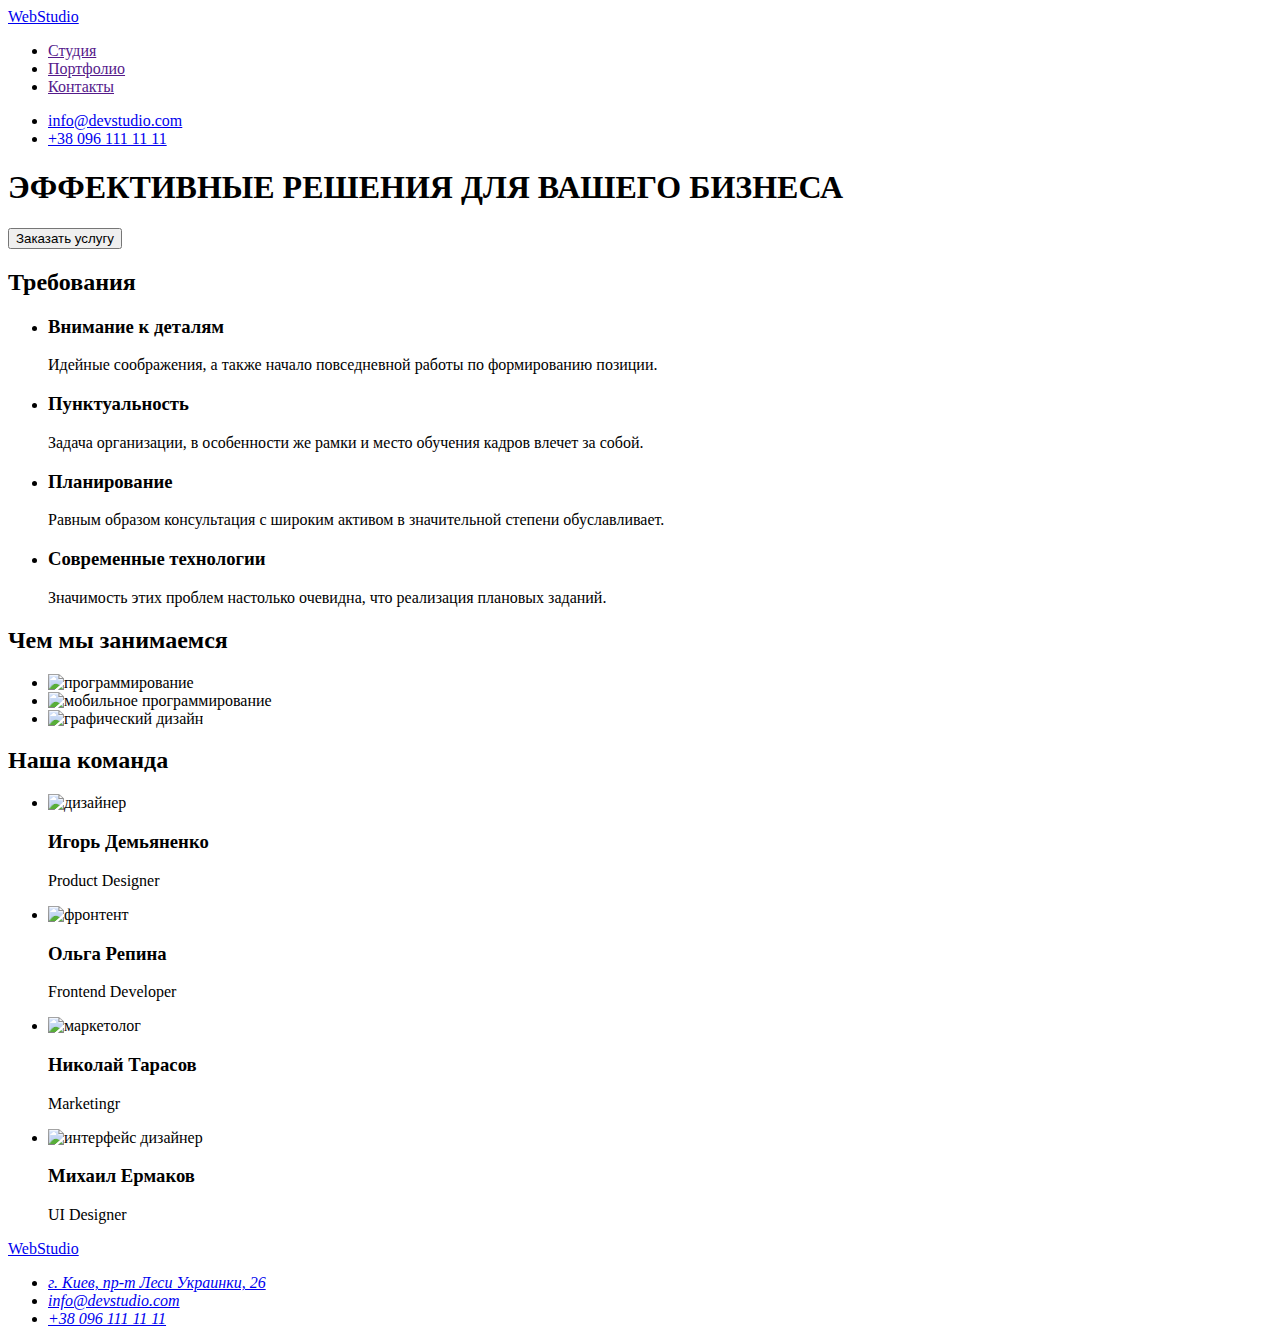
==== index.html @ 753bdf23 "Comit" ====
<!DOCTYPE html>
<html lang="en">
  <head>
    <meta charset="UTF-8" />
    <meta http-equiv="X-UA-Compatible" content="IE=edge" />
    <meta name="viewport" content="width=device-width, initial-scale=1.0" />
    <title>Document</title>
  </head>

  <body>
    <!-- Шапка сайта-->
    <header>
      <nav>
        <a href="./index.html"> WebStudio </a>
        <ul>
          <li><a href="">Студия</a></li>
          <li><a href="">Портфолио</a></li>
          <li><a href="">Контакты</a></li>
        </ul>
      </nav>

      <ul>
        <li><a href="mailto:info@devstudio.com">info@devstudio.com</a></li>
        <li><a href="tel:+38 096 111 11 11">+38 096 111 11 11</a></li>
      </ul>
    </header>
    
    <main>
      <!-- Герой -->

      <section>
        <h1>ЭФФЕКТИВНЫЕ РЕШЕНИЯ ДЛЯ ВАШЕГО БИЗНЕСА</h1>
        <button type="button">Заказать услугу</button>
      </section>

      <!-- Требования -->
      <section>
        <h2>Требования</h2>
        <ul>
          <li>
            <h3>Внимание к деталям</h3>
            <p>Идейные соображения, а также начало повседневной работы по формированию позиции.</p>
          </li>
          <li>
            <h3>Пунктуальность</h3>
            <p>Задача организации, в особенности же рамки и место обучения кадров влечет за собой.</p>
          </li>
          <li>
            <h3>Планирование</h3>
            <p>Равным образом консультация с широким активом в значительной степени обуславливает.</p>
          </li>
          <li>
            <h3>Современные технологии</h3>
            <p>Значимость этих проблем настолько очевидна, что реализация плановых заданий.</p>
          </li>
        </ul>
      </section>

      <!-- Деятельность -->
      <section>
        <h2>Чем мы занимаемся</h2>
        <ul>
          <li>
            <img src="./images/box-1.png" alt="программирование " width="370" />
          </li>
          <li>
            <img src="./images/box-2.png" alt="мобильное программирование " width="370" />
          </li>
          <li>
            <img src="./images/box-3.png" alt="графический дизайн" width="370" />
          </li>
        </ul>
      </section>

      <!-- Команда -->
      <section>
        <h2>Наша команда</h2>
        <ul>
          <li>
            <img src="./images/img.jpg" alt="дизайнер" width="270" />
            <h3>Игорь Демьяненко</h3>
            <p>Product Designer</p>
          </li>
          <li>
            <img src="./images/img-(1).jpg" alt="фронтент" width="270" />
            <h3>Ольга Репина</h3>
            <p>Frontend Developer</p>
          </li>
          <li>
            <img src="./images/img-(2).jpg" alt="маркетолог" width="270" />
            <h3>Николай Тарасов</h3>
            <p>Marketingr</p>
          </li>
          <li>
            <img src="./images/img-(3).jpg" alt="интерфейс дизайнер" width="270" />
            <h3>Михаил Ермаков</h3>
            <p>UI Designer</p>
          </li>
        </ul>
      </section>
    </main>

    <!-- Футер -->
    <footer>
      <a href="./index.html">WebStudio</a>
      <address>
        <ul>
          <li>
            <a
              href="https://www.google.com/maps/place/%D0%B1%D1%83%D0%BB.+%D0%9B%D0%B5%D1%81%D0%B8+%D0%A3%D0%BA%D1%80%D0%B0%D0%B8%D0%BD%D0%BA%D0%B8,+26,+%D0%9A%D0%B8%D0%B5%D0%B2,+02000/@50.4265807,30.5361971,17z/data=!3m1!4b1!4m5!3m4!1s0x40d4cf0e033ecbe9:0x57a4dffefec77da0!8m2!3d50.4265807!4d30.5383858"
              >г. Киев, пр-т Леси Украинки, 26</a
            >
          </li>
          <li><a href="mailto:info@devstudio.com">info@devstudio.com</a></li>
          <li><a href="tel:+38 096 111 11 11">+38 096 111 11 11</a></li>
        </ul>
      </address>
    </footer>
  </body>
</html>
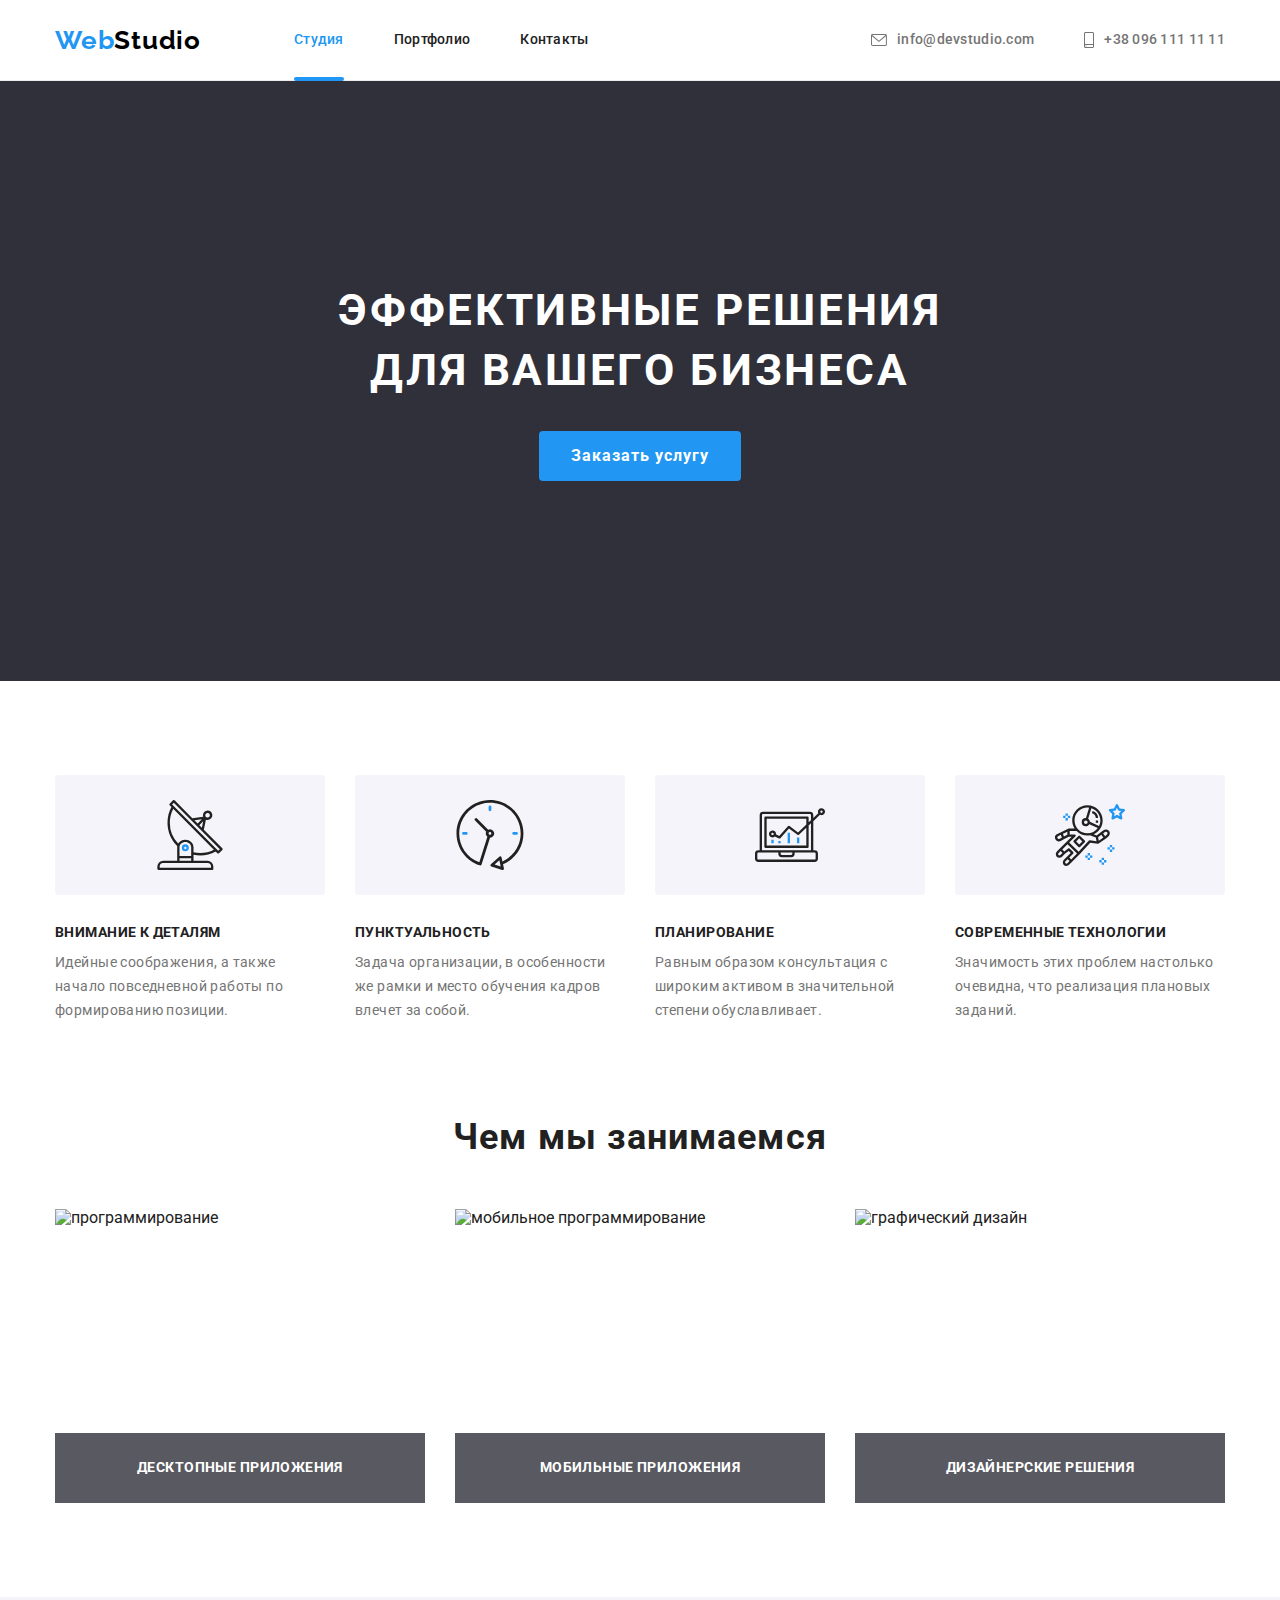
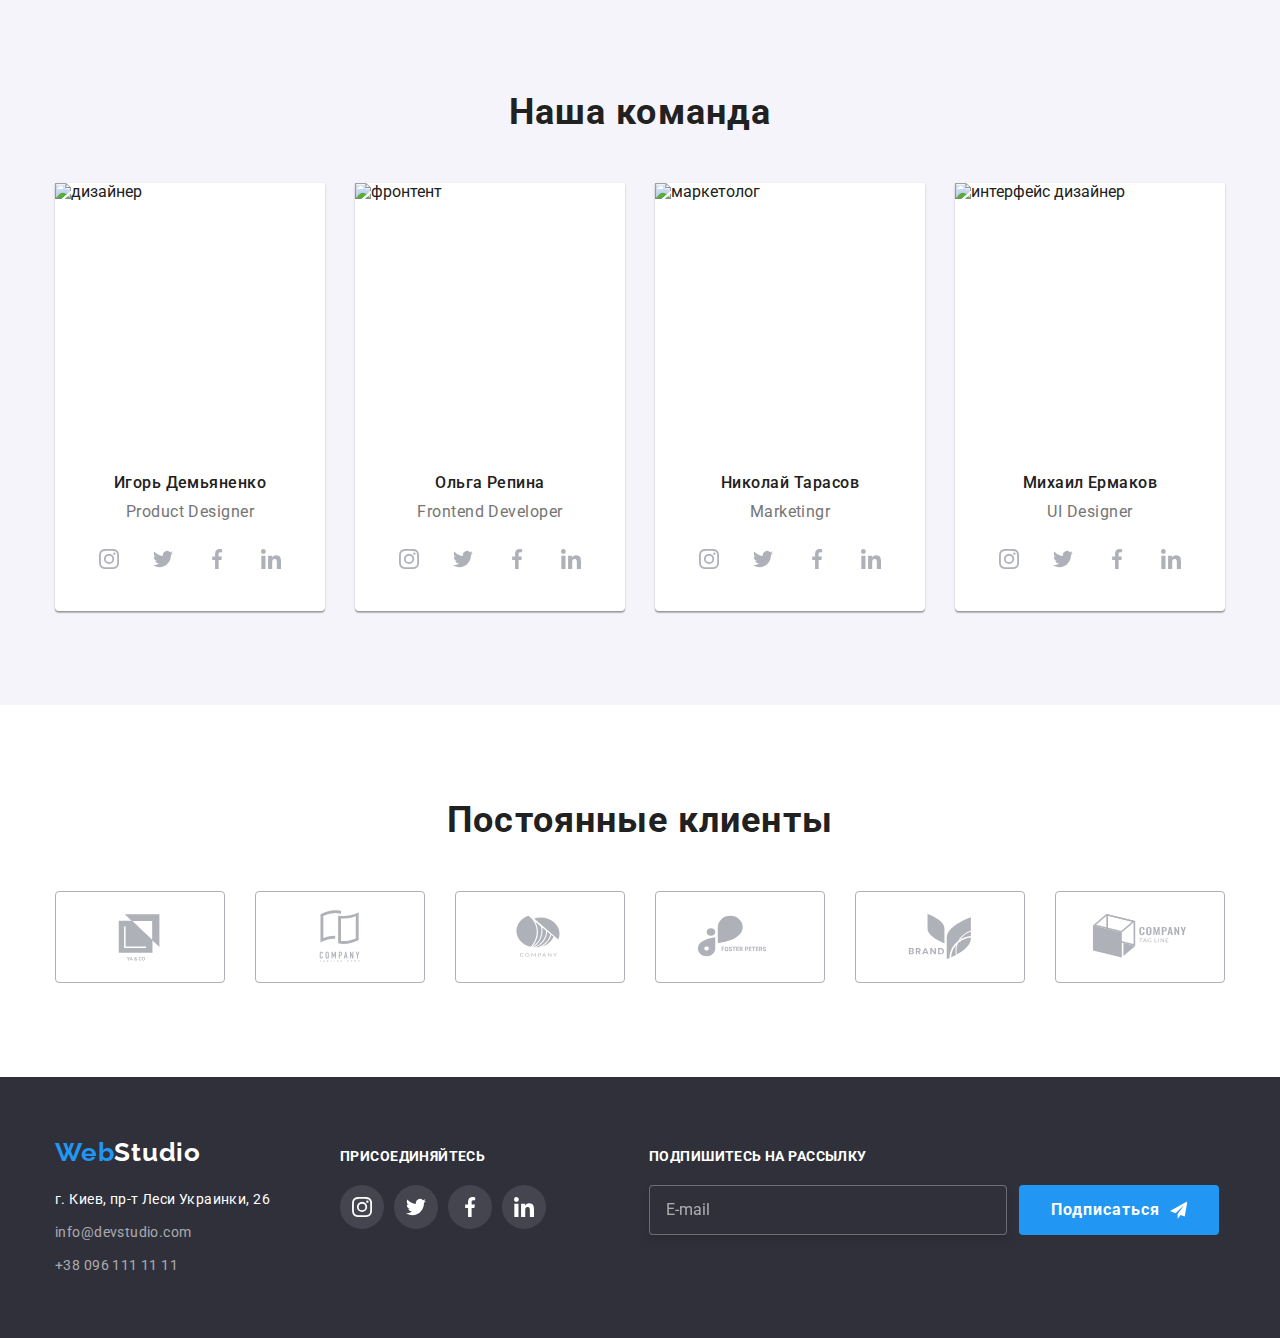
==== commit 0ba4660f: "commit" ====
--- a/index.html
+++ b/index.html
@@ -5,116 +5,463 @@
     <meta http-equiv="X-UA-Compatible" content="IE=edge" />
     <meta name="viewport" content="width=device-width, initial-scale=1.0" />
     <title>Document</title>
+    <link rel="preconnect" href="https://fonts.googleapis.com" />
+    <link rel="preconnect" href="https://fonts.gstatic.com" crossorigin />
+    <link
+      href="https://fonts.googleapis.com/css2?family=Raleway:wght@700&family=Roboto:wght@400;500;700;900&display=swap"
+      rel="stylesheet"
+    />
+    <link
+      rel="stylesheet"
+      href="https://cdnjs.cloudflare.com/ajax/libs/modern-normalize/1.1.0/modern-normalize.min.css"
+    />
+    <link rel="stylesheet" href="./css/styles.css" />
   </head>
-
   <body>
     <!-- Шапка сайта-->
-    <header>
-      <nav>
-        <a href="./index.html"> WebStudio </a>
-        <ul>
-          <li><a href="">Студия</a></li>
-          <li><a href="">Портфолио</a></li>
-          <li><a href="">Контакты</a></li>
+
+    <header class="header-position">
+      <div class="container div-nav">
+        <nav class="main-nav">
+          <a href="./index.html" class="logo link"> <span class="logo-text">Web</span>Studio </a>
+          <ul class="site-nav list">
+            <li class="site-nav-item"><a href="./index.html" class="site-nav-link link active">Студия</a></li>
+            <li class="site-nav-item"><a href="./portfolio.html" class="site-nav-link link">Портфолио</a></li>
+            <li class="site-nav-item"><a href="" class="site-nav-link link">Контакты</a></li>
+          </ul>
+        </nav>
+
+        <ul class="contacts list">
+          <li class="contacts-item">
+            <a href="mailto:info@devstudio.com" class="contacts-link link"
+              ><svg class="contacts-icon" width="16px" height="12px">
+                <use class="" href="./images/icons.svg/symbol-defs.svg#icon-envelope-hover-1"></use></svg>info@devstudio.com</a>
+          </li>
+          <li class="contacts-item">
+            <a href="tel:+38-096-111-11-11" class="contacts-link link"
+              ><svg class="contacts-icon" width="10px" height="16px">
+                <use href="./images/icons.svg/symbol-defs.svg#icon-smartphone-1"></use></svg>+38 096 111 11 11</a>
+          </li>
         </ul>
-      </nav>
-
-      <ul>
-        <li><a href="mailto:info@devstudio.com">info@devstudio.com</a></li>
-        <li><a href="tel:+38 096 111 11 11">+38 096 111 11 11</a></li>
-      </ul>
+      </div>
     </header>
-    
+
     <main>
       <!-- Герой -->
-
-      <section>
-        <h1>ЭФФЕКТИВНЫЕ РЕШЕНИЯ ДЛЯ ВАШЕГО БИЗНЕСА</h1>
-        <button type="button">Заказать услугу</button>
+      <section class="hero overlay">
+        <div class="container">
+          <h1 class="hero-title">ЭФФЕКТИВНЫЕ РЕШЕНИЯ ДЛЯ ВАШЕГО БИЗНЕСА</h1>
+          <button data-modal-open class="hero-button" type="button">Заказать услугу</button>
+        </div>
       </section>
 
       <!-- Требования -->
-      <section>
-        <h2>Требования</h2>
-        <ul>
-          <li>
-            <h3>Внимание к деталям</h3>
-            <p>Идейные соображения, а также начало повседневной работы по формированию позиции.</p>
-          </li>
-          <li>
-            <h3>Пунктуальность</h3>
-            <p>Задача организации, в особенности же рамки и место обучения кадров влечет за собой.</p>
-          </li>
-          <li>
-            <h3>Планирование</h3>
-            <p>Равным образом консультация с широким активом в значительной степени обуславливает.</p>
-          </li>
-          <li>
-            <h3>Современные технологии</h3>
-            <p>Значимость этих проблем настолько очевидна, что реализация плановых заданий.</p>
-          </li>
-        </ul>
+      <section class="section">
+        <div class="container">
+          <h2 class="section-title visually-hidden">Требования</h2>
+          <ul class="requirements list">
+            <li class="requirements-item">
+              <div class="icons">
+                <svg class="icon-requirements">
+                  <use href="./images/icons.svg/symbol-defs.svg#icon-antenna"></use>
+                </svg>
+              </div>
+              <h3 class="requirements-title">Внимание к деталям</h3>
+              <p class="requirements-text">
+                Идейные соображения, а также начало повседневной работы по формированию позиции.
+              </p>
+            </li>
+            <li class="requirements-item">
+              <div class="icons">
+                <svg class="icon-requirements">
+                  <use href="./images/icons.svg/symbol-defs.svg#icon-clock"></use>
+                </svg>
+              </div>
+              <h3 class="requirements-title">Пунктуальность</h3>
+              <p class="requirements-text">
+                Задача организации, в особенности же рамки и место обучения кадров влечет за собой.
+              </p>
+            </li>
+            <li class="requirements-item">
+              <div class="icons">
+                <svg class="icon-requirements">
+                  <use href="./images/icons.svg/symbol-defs.svg#icon-diagram"></use>
+                </svg>
+              </div>
+              <h3 class="requirements-title">Планирование</h3>
+              <p class="requirements-text">
+                Равным образом консультация с широким активом в значительной степени обуславливает.
+              </p>
+            </li>
+            <li class="requirements-item">
+              <div class="icons">
+                <svg class="icon-requirements">
+                  <use href="./images/icons.svg/symbol-defs.svg#icon-astronaut"></use>
+                </svg>
+              </div>
+              <h3 class="requirements-title">Современные технологии</h3>
+              <p class="requirements-text">
+                Значимость этих проблем настолько очевидна, что реализация плановых заданий.
+              </p>
+            </li>
+          </ul>
+        </div>
       </section>
 
       <!-- Деятельность -->
-      <section>
-        <h2>Чем мы занимаемся</h2>
-        <ul>
-          <li>
-            <img src="./images/box-1.png" alt="программирование " width="370" />
-          </li>
-          <li>
-            <img src="./images/box-2.png" alt="мобильное программирование " width="370" />
-          </li>
-          <li>
-            <img src="./images/box-3.png" alt="графический дизайн" width="370" />
-          </li>
-        </ul>
+      <section class="section section-pd">
+        <div class="container">
+          <h2 class="section-title">Чем мы занимаемся</h2>
+          <ul class="activity list">
+            <li class="activity-item">
+              <img src="./images/box-1.png" alt="программирование " width="370" height="294" />
+              <h3 class="activity-title">Десктопные приложения</h3>
+            </li>
+            <li class="activity-item">
+              <img src="./images/box-2.png" alt="мобильное программирование " width="370" height="294" />
+              <h3 class="activity-title">Мобильные приложения</h3>
+            </li>
+            <li class="activity-item">
+              <img src="./images/box-3.png" alt="графический дизайн" width="370" height="294" />
+              <h3 class="activity-title">Дизайнерские решения</h3>
+            </li>
+          </ul>
+        </div>
       </section>
 
       <!-- Команда -->
-      <section>
-        <h2>Наша команда</h2>
-        <ul>
-          <li>
-            <img src="./images/img.jpg" alt="дизайнер" width="270" />
-            <h3>Игорь Демьяненко</h3>
-            <p>Product Designer</p>
-          </li>
-          <li>
-            <img src="./images/img-(1).jpg" alt="фронтент" width="270" />
-            <h3>Ольга Репина</h3>
-            <p>Frontend Developer</p>
-          </li>
-          <li>
-            <img src="./images/img-(2).jpg" alt="маркетолог" width="270" />
-            <h3>Николай Тарасов</h3>
-            <p>Marketingr</p>
-          </li>
-          <li>
-            <img src="./images/img-(3).jpg" alt="интерфейс дизайнер" width="270" />
-            <h3>Михаил Ермаков</h3>
-            <p>UI Designer</p>
-          </li>
-        </ul>
+      <section class="section team-bg">
+        <div class="container">
+          <h2 class="section-title">Наша команда</h2>
+          <ul class="team list">
+            <li class="team-item">
+              <img src="./images/img.jpg" alt="дизайнер" width="270" height="260" />
+              <div class="description">
+                <h3 class="team-title">Игорь Демьяненко</h3>
+                <p class="team-text">Product Designer</p>
+                <ul class="social list">
+                  <li class="social-item">
+                    <a href="" class="social-link">
+                      <svg class="team-social-icon">
+                        <use href="./images/icons.svg/symbol-defs.svg#icon-instagram"></use>
+                      </svg>
+                    </a>
+                  </li>
+                  <li class="social-item">
+                    <a href="" class="social-link">
+                      <svg class="team-social-icon">
+                        <use href="./images/icons.svg/symbol-defs.svg#icon-twitter"></use>
+                      </svg>
+                    </a>
+                  </li>
+                  <li class="social-item">
+                    <a href="" class="social-link">
+                      <svg class="team-social-icon">
+                        <use href="./images/icons.svg/symbol-defs.svg#icon-facebook"></use>
+                      </svg>
+                    </a>
+                  </li>
+                  <li class="social-item">
+                    <a href="" class="social-link">
+                      <svg class="team-social-icon">
+                        <use href="./images/icons.svg/symbol-defs.svg#icon-linkedin"></use>
+                      </svg>
+                    </a>
+                  </li>
+                </ul>
+              </div>
+            </li>
+
+            <li class="team-item">
+              <img src="./images/img-(1).jpg" alt="фронтент" width="270" height="260" />
+              <div class="description">
+                <h3 class="team-title">Ольга Репина</h3>
+                <p class="team-text">Frontend Developer</p>
+                <ul class="social list">
+                  <li class="social-item">
+                    <a href="" class="social-link">
+                      <svg class="team-social-icon">
+                        <use href="./images/icons.svg/symbol-defs.svg#icon-instagram"></use>
+                      </svg>
+                    </a>
+                  </li>
+                  <li class="social-item">
+                    <a href="" class="social-link">
+                      <svg class="team-social-icon">
+                        <use href="./images/icons.svg/symbol-defs.svg#icon-twitter"></use>
+                      </svg>
+                    </a>
+                  </li>
+                  <li class="social-item">
+                    <a href="" class="social-link">
+                      <svg class="team-social-icon">
+                        <use href="./images/icons.svg/symbol-defs.svg#icon-facebook"></use>
+                      </svg>
+                    </a>
+                  </li>
+                  <li class="social-item">
+                    <a href="" class="social-link">
+                      <svg class="team-social-icon">
+                        <use href="./images/icons.svg/symbol-defs.svg#icon-linkedin"></use>
+                      </svg>
+                    </a>
+                  </li>
+                </ul>
+              </div>
+            </li>
+            <li class="team-item">
+              <img src="./images/img-(2).jpg" alt="маркетолог" width="270" height="260" />
+              <div class="description">
+                <h3 class="team-title">Николай Тарасов</h3>
+                <p class="team-text">Marketingr</p>
+                <ul class="social list">
+                  <li class="social-item">
+                    <a href="" class="social-link">
+                      <svg class="team-social-icon">
+                        <use href="./images/icons.svg/symbol-defs.svg#icon-instagram"></use>
+                      </svg>
+                    </a>
+                  </li>
+                  <li class="social-item">
+                    <a href="" class="social-link">
+                      <svg class="team-social-icon">
+                        <use href="./images/icons.svg/symbol-defs.svg#icon-twitter"></use>
+                      </svg>
+                    </a>
+                  </li>
+                  <li class="social-item">
+                    <a href="" class="social-link">
+                      <svg class="team-social-icon">
+                        <use href="./images/icons.svg/symbol-defs.svg#icon-facebook"></use>
+                      </svg>
+                    </a>
+                  </li>
+                  <li class="social-item">
+                    <a href="" class="social-link">
+                      <svg class="team-social-icon">
+                        <use href="./images/icons.svg/symbol-defs.svg#icon-linkedin"></use>
+                      </svg>
+                    </a>
+                  </li>
+                </ul>
+              </div>
+            </li>
+            <li class="team-item">
+              <img src="./images/img-(3).jpg" alt="интерфейс дизайнер" width="270" height="260" />
+              <div class="description">
+                <h3 class="team-title">Михаил Ермаков</h3>
+                <p class="team-text">UI Designer</p>
+                <ul class="social list">
+                  <li class="social-item">
+                    <a href="" class="social-link">
+                      <svg class="team-social-icon">
+                        <use href="./images/icons.svg/symbol-defs.svg#icon-instagram"></use>
+                      </svg>
+                    </a>
+                  </li>
+                  <li class="social-item">
+                    <a href="" class="social-link">
+                      <svg class="team-social-icon">
+                        <use href="./images/icons.svg/symbol-defs.svg#icon-twitter"></use>
+                      </svg>
+                    </a>
+                  </li>
+                  <li class="social-item">
+                    <a href="" class="social-link">
+                      <svg class="team-social-icon">
+                        <use href="./images/icons.svg/symbol-defs.svg#icon-facebook"></use>
+                      </svg>
+                    </a>
+                  </li>
+                  <li class="social-item">
+                    <a href="" class="social-link">
+                      <svg class="team-social-icon">
+                        <use href="./images/icons.svg/symbol-defs.svg#icon-linkedin"></use>
+                      </svg>
+                    </a>
+                  </li>
+                </ul>
+              </div>
+            </li>
+          </ul>
+        </div>
+      </section>
+
+      <!-- Клиенты -->
+      <section class="section">
+        <div class="container">
+          <h2 class="section-title">Постоянные клиенты</h2>
+          <ul class="clients list">
+            <li class="clients-item">
+              <a href="" class="clients-link">
+                <svg class="clients-icon">
+                  <use href="./images/icons.svg/symbol-defs.svg#icon-Logo"></use>
+                </svg>
+              </a>
+            </li>
+            <li class="clients-item">
+              <a href="" class="clients-link">
+                <svg class="clients-icon">
+                  <use href="./images/icons.svg/symbol-defs.svg#icon-Logo-1"></use>
+                </svg>
+              </a>
+            </li>
+            <li class="clients-item">
+              <a href="" class="clients-link">
+                <svg class="clients-icon">
+                  <use href="./images/icons.svg/symbol-defs.svg#icon-Logo-2"></use>
+                </svg>
+              </a>
+            </li>
+            <li class="clients-item">
+              <a href="" class="clients-link">
+                <svg class="clients-icon">
+                  <use href="./images/icons.svg/symbol-defs.svg#icon-Logo-3"></use>
+                </svg>
+              </a>
+            </li>
+            <li class="clients-item">
+              <a href="" class="clients-link">
+                <svg class="clients-icon">
+                  <use href="./images/icons.svg/symbol-defs.svg#icon-Logo-4"></use>
+                </svg>
+              </a>
+            </li>
+            <li class="clients-item">
+              <a href="" class="clients-link">
+                <svg class="clients-icon">
+                  <use href="./images/icons.svg/symbol-defs.svg#icon-Logo-5"></use>
+                </svg>
+              </a>
+            </li>
+          </ul>
+        </div>
       </section>
     </main>
 
     <!-- Футер -->
-    <footer>
-      <a href="./index.html">WebStudio</a>
-      <address>
-        <ul>
-          <li>
-            <a
-              href="https://www.google.com/maps/place/%D0%B1%D1%83%D0%BB.+%D0%9B%D0%B5%D1%81%D0%B8+%D0%A3%D0%BA%D1%80%D0%B0%D0%B8%D0%BD%D0%BA%D0%B8,+26,+%D0%9A%D0%B8%D0%B5%D0%B2,+02000/@50.4265807,30.5361971,17z/data=!3m1!4b1!4m5!3m4!1s0x40d4cf0e033ecbe9:0x57a4dffefec77da0!8m2!3d50.4265807!4d30.5383858"
-              >г. Киев, пр-т Леси Украинки, 26</a
-            >
-          </li>
-          <li><a href="mailto:info@devstudio.com">info@devstudio.com</a></li>
-          <li><a href="tel:+38 096 111 11 11">+38 096 111 11 11</a></li>
-        </ul>
-      </address>
+    <footer class="footer">
+      <div class="container footer-container">
+        <div class="footer-left">
+          <a href="./index.html" class="logo-footer link"> <span class="logo-text">Web</span>Studio</a>
+          <address>
+            <ul class="contacts-footer list">
+              <li class="footer-nav">
+                <a
+                  href="https://www.google.com/maps/place/%D0%B1%D1%83%D0%BB.+%D0%9B%D0%B5%D1%81%D0%B8+%D0%A3%D0%BA%D1%80%D0%B0%D0%B8%D0%BD%D0%BA%D0%B8,+26,+%D0%9A%D0%B8%D0%B5%D0%B2,+02000/@50.4265807,30.5361971,17z/data=!3m1!4b1!4m5!3m4!1s0x40d4cf0e033ecbe9:0x57a4dffefec77da0!8m2!3d50.4265807!4d30.5383858"
+                  class="footer-contacts-link calor-map link"
+                  >г. Киев, пр-т Леси Украинки, 26</a
+                >
+              </li>
+              <li class="footer-nav">
+                <a href="mailto:info@devstudio.com" class="footer-contacts-link links link">info@devstudio.com</a>
+              </li>
+              <li class="footer-nav">
+                <a href="tel:+38-096-111-11-11" class="footer-contacts-link links link">+38 096 111 11 11</a>
+              </li>
+            </ul>
+          </address>
+        </div>
+        <div class="footer-main">
+          <p class="footer-right-title">присоединяйтесь</p>
+          <ul class="social-footer list">
+            <li class="social-item-footer">
+              <a href="" class="social-link-footer">
+                <svg class="team-social-icon-footer">
+                  <use href="./images/icons.svg/symbol-defs.svg#icon-instagram"></use>
+                </svg>
+              </a>
+            </li>
+            <li class="social-item-footer">
+              <a href="" class="social-link-footer">
+                <svg class="team-social-icon-footer">
+                  <use href="./images/icons.svg/symbol-defs.svg#icon-twitter"></use>
+                </svg>
+              </a>
+            </li>
+            <li class="social-item-footer">
+              <a href="" class="social-link-footer">
+                <svg class="team-social-icon-footer">
+                  <use href="./images/icons.svg/symbol-defs.svg#icon-facebook"></use>
+                </svg>
+              </a>
+            </li>
+            <li class="social-item-footer">
+              <a href="" class="social-link-footer">
+                <svg class="team-social-icon-footer">
+                  <use href="./images/icons.svg/symbol-defs.svg#icon-linkedin"></use>
+                </svg>
+              </a>
+            </li>
+          </ul>
+        </div>
+
+        <div class="footer-right">
+          <p class="footer-right-title">Подпишитесь на рассылку</p>
+          <div class="footer-input">
+            <form class="form-footer">
+              <input type="email" class="form-input-footer" name="mail" id="" placeholder="E-mail" />
+            </form>
+            <button class="button-footer" type="button">
+              Подписаться
+              <svg class="icon-footer"><use href="./images/icons.svg/symbol-defs.svg#icon-icon-send"></use></svg>
+            </button>
+          </div>
+        </div>
+      </div>
     </footer>
+
+    <!-- Backdrop -->
+    <div class="backdrop is-hidden" data-modal>
+      <div class="modal">
+        <p class="form-title">Оставьте свои данные, мы вам перезвоним</p>
+        <form class="form-main">
+          <div class="form-field">
+            <label for="name" class="form-lable">Имя</label>
+            <input type="text" class="input-form-main" name="name" id="name" />
+            <svg class="icon-input"><use href="./images/icons.svg/symbol-defs.svg#icon-person-black-18dp-1"></use></svg>
+          </div>
+
+          <div class="form-field">
+            <label for="tel" class="form-lable">Телефон</label>
+            <input type="tel" class="input-form-main" name="tel" id="tel" />
+            <svg class="icon-input"><use href="./images/icons.svg/symbol-defs.svg#icon-phone-black-18dp-1"></use></svg>
+          </div>
+
+          <div class="form-field">
+            <label for="mail" class="form-lable">Почта</label>
+            <input type="email" class="input-form-main" name="tel" id="mail" />
+            <svg class="icon-input"><use href="./images/icons.svg/symbol-defs.svg#icon-email-black-18dp-1"></use></svg>
+          </div>
+
+          <div class="form-field">
+            <label for="comment" class="form-lable">Коментарий</label>
+            <textarea
+              name="comment"
+              class="input-form-main form-coment"
+              id="comment"
+              placeholder="Введите текст"
+            ></textarea>
+          </div>
+
+          <div class="tearms">
+            <label for="topic" class="terms-form-main">
+              <input type="checkbox" class="checkbox-tearms" name="topic" value="topic" id="topic" />
+              <span class="tearms-checkbox"></span>
+              Соглашаюсь с рассылкой и принимаю <span class="terms-form">Условия договора</span>
+            </label>
+          </div>
+
+          <button type="submit" class="button-form-main">Отправить</button>
+        </form>
+        <button class="close-button" data-modal-close>
+          <svg class="close-button-icon">
+            <use href="./images/icons.svg/symbol-defs.svg#icon-close-black-18dp-2-1-1"></use>
+          </svg>
+        </button>
+      </div>
+    </div>
+
+    <script src="./js/modal.js"></script>
   </body>
 </html>
--- a/css/styles.css
+++ b/css/styles.css
@@ -0,0 +1,903 @@
+/* Основной цвет текст #212121  */
+/* Вторичный цвет текста #757575 */
+/* Белый цвет #FFFFFF */
+/* Акцент #2196F3 */
+/* Футер rgba(255, 255, 255, 0.6); */
+/* Веб студия #000000, #2196F3 */
+/* Цвет фона background: #ffffff; */
+/* Цвет фона героя #2F303A */
+/* Цвет фона футера background: #2F303A; */
+
+:root {
+  --primary-text-color: #212121;
+  --secondary-text-color: #757575;
+  --accent-color: #2196f3;
+  --background-color: #2f303a;
+  --logo-color: #000000;
+  --wite-text-color: #ffffff;
+  --wite-bg-color: #ffffff;
+  --rgb-wite-color: rgba(255, 255, 255, 0.6);
+  --bg-color-secondary: #F5F4FA;
+  --shadow-button--:rgba(0, 0, 0, 0.25);
+  --icon-team-color--:#AFB1B8;
+  --timing--:cubic-bezier(0.4, 0, 0.2, 1);
+}
+
+body {
+  font-family: Roboto, sans-serif;
+  
+  background: var(--wite-bg-color);
+  color: var(--primary-text-color);
+}
+
+/* Сброс */
+h1,h2,h3,p,ul{
+  margin-top: 0px;
+  margin-bottom: 0px;
+}
+ul{
+  padding: 0px;
+}
+
+/* Контейнер */
+.container{
+margin-left: auto;
+margin-right: auto;
+width: 1200px;
+padding-left: 15px;
+padding-right: 15px;
+/* outline: 2px solid tomato; */
+}
+
+/* Logo */
+.logo {
+
+  font-family: Raleway, sans-serif;
+  font-weight: 700;
+  font-size: 26px;
+  line-height: 1.19;
+  letter-spacing: 0.03em;
+
+  color: var(--logo-color);
+}
+.logo-text {
+  color: var(--accent-color);
+}
+.list {
+  list-style: none;
+}
+.link {
+  text-decoration: none;
+}
+
+.header-position{
+  border-bottom: 1px solid #ECECEC;
+}
+
+/* Main-nav */
+.div-nav{
+
+  display: flex;
+  align-items: center;
+}
+.main-nav{
+  display: flex;
+  align-items: center;
+}
+
+/* Site nav */
+.site-nav{
+  display: flex;
+
+  margin-left: 93px;
+}
+
+.site-nav-item:not(:last-child){
+  margin-right: 50px;
+}
+.site-nav-link:hover,
+.site-nav-link:focus {
+  color: var(--accent-color);
+}
+.site-nav-link{
+  display: block;
+padding-top: 32px;
+padding-bottom: 32px;
+
+  font-weight: 500;
+  font-size: 14px;
+  line-height: 1.14;
+  letter-spacing: 0.02em;
+
+  transition: color 250ms cubic-bezier(0.4, 0, 0.2, 1);
+  color: var(--primary-text-color);
+}
+.active{
+  position: relative;
+  display: block;
+  text-decoration: none;
+
+  color: var(--accent-color);
+}
+.active::after{
+  content:'';
+  position: absolute;
+  bottom: -1px;
+  display: block;
+  width: 100%;
+  height: 4px;
+  border-radius: 2px;
+
+
+  transition: 250ms var(--timing--);
+  background-color: var(--accent-color);
+
+}
+/* Contacts */
+.contacts-icon{
+  margin-right: 10px;
+  fill: currentColor;
+
+}
+.contacts-link {
+  font-weight: 500;
+  font-size: 14px;
+  line-height: 1.14;
+  letter-spacing: 0.02em;
+  display: flex;
+  align-items: center;
+
+  transition: color 250ms cubic-bezier(0.4, 0, 0.2, 1);
+  color: var(--secondary-text-color);
+}
+.contacts{
+  display: flex;
+  margin-left: auto;
+}
+.contacts-item + .contacts-item{
+  margin-left: 50px;
+}
+
+.contacts-link:hover,
+.contacts-link:focus{
+  color: var(--accent-color);
+}
+
+/* Main */
+/* Hero */
+.hero-title {
+  
+  margin: auto;
+  margin-bottom: 30px;
+  width: 696px;
+  
+
+  font-weight: 700;
+  font-size: 44px;
+  line-height: 1.36;
+ 
+  letter-spacing: 0.06em;
+
+  color: var(--wite-text-color);
+}
+.hero {
+  background-color: var(--background-color);
+  text-align: center;
+  
+}
+/* Overlay */
+.overlay{
+  padding-top: 200px;
+  padding-bottom: 200px;
+  max-width: 1600px;
+  margin-left: auto;
+  margin-right: auto;
+  background-image: linear-gradient(
+    to right, 
+    rgba(47, 48, 58, 0.4),
+    rgba(47, 48, 58, 0.4) ),
+   url(../images/Img\ Overlay.jpg);
+  background-repeat: no-repeat;
+  background-size: cover;
+  background-position:center;
+}
+
+.hero-button {
+  /* padding-bottom: 200px; */
+  border-radius: 4px;
+  padding: 10px 32px;
+  min-width: 200px;
+  border: transparent;
+  cursor: pointer;
+
+  font-weight: 700;
+  font-size: 16px;
+  line-height: 1.88;
+  letter-spacing: 0.06em;
+
+  background-color: var(--accent-color);
+  color: var(--wite-text-color);
+}
+
+/* Modal */
+.backdrop{
+  position: fixed;
+  top: 0;
+  left:0;
+  z-index: 1;
+  transition: opacity 250ms cubic-bezier(0.4, 0, 0.2, 1);
+
+  width: 100%;
+  height: 100%;
+  background: rgba(0, 0, 0, 0.2);
+}
+.modal{
+  position: absolute;
+  top: 50%;
+  left: 50%;
+  transform: translate(-50%, -50%);
+
+  width: 528px;
+  min-height: 581px;
+  box-shadow: 0px 1px 3px rgba(0, 0, 0, 0.12), 0px 1px 1px rgba(0, 0, 0, 0.14), 0px 2px 1px rgba(0, 0, 0, 0.2);
+  border-radius: 4px;
+
+  background-color: #ffffff;
+}
+.close-button{
+  position: absolute;
+  top: 8px;
+  right: 8px;
+  width: 30px;
+  height: 30px;
+  border-radius: 50px;
+  cursor: pointer;
+  display: flex;
+  align-items: center;
+  justify-content: center;
+
+  
+  border: 1px solid rgba(0, 0, 0, 0.1);
+  background-color: var(--wite-bg-color);
+}
+.close-button-icon{
+  width:18px;
+  height: 18px;
+
+}
+.is-hidden{
+  opacity: 0;
+  pointer-events: none;
+}
+
+
+/* Modal forma */
+.form-title{
+font-weight: 700;
+font-size: 20px;
+line-height: 1.15;
+text-align: center;
+letter-spacing: 0.03em;
+margin-top: 40px;
+margin-bottom: 12px;
+}
+.form-main{
+  width: 100%;
+  margin-left: auto;
+  margin-right: auto;
+  padding-left: 40px;
+  padding-right: 40px;
+}
+.form-field{
+  position: relative;
+  display: flex;
+  flex-direction: column;
+  margin-bottom: 10px;
+}
+.input-form-main{
+  margin: 0px;
+  padding: 12px 42px;
+  border: 1px solid rgba(33, 33, 33, 0.2);
+  border-radius: 4px;
+  resize: none; 
+  outline: none;
+  color: rgba(117, 117, 117, 0.5);
+}
+.input-form-main:focus + .icon-input{
+  fill: var(--accent-color);
+}
+.input-form-main:focus{
+  border-color: #2196F3;
+}
+
+.form-lable{
+font-weight: 400;
+font-size: 12px;
+line-height: 1.17;
+
+letter-spacing: 0.01em;
+margin-bottom: 4px;
+color: var(--secondary-text-color);
+}
+.icon-input{
+  position: absolute;
+  top: 50%;
+  left: 20px;
+  transform: translate(-50%);
+  width: 18px;
+  height: 18px;
+
+}
+.checkbox-tearms{
+  appearance: none;
+}
+.tearms-checkbox{
+  display: inline-block;
+  width: 15px;
+  height: 15px;
+  border: 0.2px solid #212121;
+  border-radius: 2px;
+  margin-right: 7px;
+}
+
+.checkbox-tearms:checked + .tearms-checkbox{
+  background-color: #2196F3;
+  background-image: url(../images/icon\ check.svg);
+  background-size: contain;
+  background-origin: border-box;
+  border-color: #2196F3;
+}
+
+.input-form-main::placeholder{
+  color: rgba(117, 117, 117, 0.5);
+  font-weight: 400;
+font-size: 12px;
+line-height: 1.17;
+letter-spacing: 0.01em;
+}
+.form-coment{
+  height: 120px;
+  margin-bottom: 10px;
+}
+.tearms{
+  margin-bottom: 30px;
+}
+.terms-form-main{
+  display: flex;
+  align-items: center;
+  justify-content: center;
+  font-weight: 400;
+font-size: 14px;
+line-height: 1.71;
+
+letter-spacing: 0.03em;
+color: var(--secondary-text-color);
+}
+
+.terms-form{
+  color: var(--accent-color);
+  text-decoration: underline;
+}
+
+
+.button-form-main{
+    border-radius: 4px;
+    padding: 10px 32px;
+    width: 200px;
+    border: transparent;
+    cursor: pointer;
+    margin: 0 auto;
+    display: block;
+
+    font-weight: 700;
+    font-size: 16px;
+    line-height: 1.88;
+    letter-spacing: 0.06em;
+
+    box-shadow: 0px 4px 4px rgba(0, 0, 0, 0.15);
+    background-color: var(--accent-color);
+    color: var(--wite-text-color);
+}
+
+
+
+
+/* Sections */
+.section{
+  padding-top: 94px;
+  padding-bottom: 94px;
+}
+.section-title {
+margin-bottom: 50px;
+
+  font-weight: 700;
+  font-size: 36px;
+  line-height: 1.17;
+  text-align: center;
+  letter-spacing: 0.03em;
+}
+.section-pd{
+  padding-top: 0px;
+}
+/* Требования */
+.requirements-text {
+
+  font-size: 14px;
+  line-height: 1.71;
+  letter-spacing: 0.03em;
+
+  color: var(--secondary-text-color);
+}
+.visually-hidden{
+  position: absolute;
+  width: 1px;
+  height: 1px;
+  margin: -1px;
+  border: 0;
+  padding: 0;
+
+  white-space: nowrap;
+  clip-path: inset(100%);
+  clip: rect(0 0 0 0);
+  overflow: hidden;
+}
+
+.requirements-title {
+margin-bottom: 10px;
+
+  font-weight: 700;
+  font-size: 14px;
+  line-height: 1.14;
+  letter-spacing: 0.03em;
+  text-transform: uppercase;
+}
+.requirements{
+  
+  display: flex;
+  padding: 0px;
+  margin: 0px;
+}
+
+.requirements-item{
+  width: 270px;
+  margin-right: 30px  ;
+}
+.requirements-item:nth-child(4n){
+  margin-right: 0px;
+}
+.icons{
+  display: flex;
+  align-items: center;
+  justify-content: center;
+  background: #F5F4FA;
+  border-radius: 4px;
+  margin-bottom: 30px;
+  height: 120px;
+}
+.icon-requirements{
+  width: 70px;
+  height: 70px;
+  
+}
+
+/*  Деятельность */
+
+.activity{
+  display: flex;
+}
+.activity-item{
+  margin-right: 30px;
+  position: relative;
+  
+}
+.activity-item:nth-child(3n){
+  margin-right: 0px;
+}
+img{
+  display: block;
+  max-width: 100%;
+  height: auto;
+}
+
+.activity-title{
+  position: absolute;
+  bottom: 0;
+  left: 0;
+ 
+  display: flex;
+  align-items: center;
+  justify-content: center;
+  width: 100%;
+  height: 70px;
+font-weight: 700;
+font-size: 14px;
+line-height: 1.14;
+letter-spacing: 0.03em;
+text-transform: uppercase;
+text-align: center;
+background-color: rgba(47, 48, 58, 0.8);
+
+color: var(--wite-text-color);
+}
+
+/* Team */
+
+.description{
+  padding-top: 30px;
+  padding-bottom: 30px;
+  text-align: center;
+}
+.team-text {
+
+  font-size: 16px;
+  line-height: 1.19;
+  letter-spacing: 0.03em;
+
+  color: var(--secondary-text-color);
+}
+.team-title {
+margin-bottom: 10px;
+
+  font-weight: 500;
+  font-size: 16px;
+  line-height: 1.19;
+  /* text-align: center; */
+  letter-spacing: 0.03em;
+}
+.team-bg{
+  background-color:var(--bg-color-secondary)
+}
+.team-item{
+  margin-right: 30px;
+  width: 270px;
+
+  box-shadow: 0px 1px 3px rgba(0, 0, 0, 0.12), 0px 1px 1px rgba(0, 0, 0, 0.14), 0px 2px 1px rgba(0, 0, 0, 0.2);
+border-radius: 0px 0px 4px 4px;
+background-color: var(--wite-bg-color);
+}
+.team-item:nth-child(4n){
+  margin-right: 0px;
+}
+.team{
+  display: flex;
+}
+
+.team-social-icon{
+  fill: currentColor;
+}
+
+.social-link:hover,
+.social-link:focus{
+  background-color: var(--accent-color);
+  color: var(--wite-text-color);
+}
+
+.social-link{
+  height: 44px;
+  width: 44px;
+  display: flex;
+  border-radius: 50%;
+  align-items: center;
+  justify-content: center;
+
+  color: var(--icon-team-color--);
+  background-color: var(--wite-bg-color);
+  transition: color 250ms cubic-bezier(0.4, 0, 0.2, 1), background-color 250ms cubic-bezier(0.4, 0, 0.2, 1)
+}
+.social{
+  margin-top: 16px ;
+  display: flex;
+  justify-content: center;
+}
+  
+.team-social-icon{
+  width: 20px;
+  height: 20px;
+  /* fill: var(--icon-team-color--); */
+  
+}
+
+
+.social-item{
+  margin-right: 10px;
+}
+.social-item:nth-child(4n){
+  margin-right: 0px;
+}
+
+/* Clients */
+.clients-icon{
+  
+  width:106px;
+  height: 60px;
+}
+.clients-link:hover,
+.clients-link:focus{
+  fill: var(--accent-color);
+  border-color: var(--accent-color);
+
+}
+.clients{
+  display: flex;
+  gap: 30px;
+}
+.clients-item{
+  width: 170px;
+  height: 92px;
+}
+
+.clients-link{
+  display: flex;
+
+
+  height:100%;
+  width: 100%;
+  align-items: center;
+  justify-content: center;
+  border-radius: 4px;
+
+  border: 1px solid #AFB1B8;
+  fill: var(--icon-team-color--);
+transition: fill 250ms cubic-bezier(0.4, 0, 0.2, 1), border 250ms cubic-bezier(0.4, 0, 0.2, 1);
+}
+
+/* Фильтр меню */
+.filter{
+  display: flex;
+  justify-content: center;
+  margin-bottom: 50px;
+}
+.button-stile{
+  margin-right: 8px;
+}
+.button-stile:nth-child(5n){
+margin-right: 0px;
+}
+
+ .filter-button {
+  border-radius: 4px;
+  padding: 6px 22px;
+  min-width: 73px;
+
+  font-weight: 500;
+  font-size: 16px;
+  line-height: 1.62;
+  letter-spacing: 0.03em;
+  cursor: pointer;
+  text-align: center;
+
+  color: var(--primary-text-color);
+  background-color: var(--bg-color-secondary);
+  border: transparent;
+  transition: background-color 250ms cubic-bezier(0.4, 0, 0.2, 1), color 250ms cubic-bezier(0.4, 0, 0.2, 1), box-shadow 250ms cubic-bezier(0.4, 0, 0.2, 1);
+
+}
+
+.filter-button:hover,
+.filter-button:focus {
+  background-color: var(--accent-color);
+  color: var(--wite-text-color);
+  box-shadow: 0px 3px 1px rgba(0, 0, 0, 0.1), 0px 1px 2px rgba(0, 0, 0, 0.08), 0px 2px 2px rgba(0, 0, 0, 0.12);
+}
+/* MENU */
+.menu{
+  display: flex;
+  flex-wrap: wrap;
+}
+.menu-item{
+  margin-right: 30px;
+  margin-bottom: 30px;
+}
+.pages-link{
+  display: block;
+  transition:  box-shadow 250ms cubic-bezier(0.4, 0, 0.2, 1);
+}
+.pages-link:hover,
+.pages-link:focus{
+  box-shadow: 0px 1px 1px rgba(0, 0, 0, 0.12), 0px 4px 4px rgba(0, 0, 0, 0.06), 1px 4px 6px rgba(0, 0, 0, 0.16);
+}
+.menu-item:nth-last-child(-n + 3){
+  margin-bottom: 0px;
+}
+.menu-item:nth-child(3n){
+  margin-right: 0px;
+}
+.menu-title {
+margin-bottom: 4px;
+color: var(--primary-text-color);
+
+  font-weight: 700;
+  font-size: 18px;
+  line-height: 2;
+  letter-spacing: 0.06em;
+}
+.menu-text {
+  font-size: 16px;
+  line-height: 1.88;
+  letter-spacing: 0.03em;
+
+  color: var(--secondary-text-color);
+}
+
+.filter-main{
+  padding: 20px 24px 20px 24px;
+  border-right: 1px solid #EEEEEE;
+  border-bottom: 1px solid #EEEEEE;;
+  border-left:1px solid #EEEEEE; ;
+}
+.product-thumb{
+  position: relative;
+  overflow: hidden;
+}
+
+
+.text-pages-actions{
+  position: absolute;
+  top: 0px;
+  left: 0px;
+  /* opacity: 0.3; */
+
+  transform: translatey(100%);
+  transition: transform 250ms cubic-bezier(0.4, 0, 0.2, 1);
+
+  font-weight: 400;
+  font-size: 18px;
+  line-height: 1.56;
+  letter-spacing: 0.03em;
+  width: 100%;
+  height: 100%;
+  padding: 63px 24px;
+  background-color:rgba(33, 150, 243, 0.9);;
+
+  color:var(--wite-text-color);
+}
+.pages-link:hover .text-pages-actions,
+.pages-link:focus .text-pages-actions{
+  /* opacity: 1; */
+  transform: translatey(0%);
+}
+
+
+
+/* Футер */
+
+.footer {
+  padding-top: 60px;
+  padding-bottom: 60px;  
+  background-color: var(--background-color);
+}
+.logo-footer {
+  display: block;
+  margin-bottom: 20px;
+
+  font-family: Raleway, sans-serif;
+  font-weight: 700;
+  font-size: 26px;
+  line-height: 1.19;
+  letter-spacing: 0.03em;
+
+  color: var(--wite-text-color);
+}
+.contacts-footer {
+
+  font-style: normal;
+  font-size: 14px;
+  line-height: 1.71;
+  letter-spacing: 0.03em;
+}
+.footer-nav{
+  margin-bottom: 9px;
+}
+.footer-nav:nth-child(3n){
+  margin-bottom: 0px;
+}
+
+.footer-contacts-link {
+  color: var(--rgb-wite-color);
+  transition: color 250ms cubic-bezier(0.4, 0, 0.2, 1);
+}
+.footer-contacts-link:hover,
+.footer-contacts-link:focus {
+  color: var(--accent-color);
+}
+.calor-map {
+  color: var(--wite-text-color);
+}
+.social-footer{
+    display: flex;
+  margin-top: 20px;
+}
+.team-social-icon-footer{
+  width: 20px;
+  height: 20px;
+}
+.social-item-footer{
+  margin-right: 10px;
+}
+.social-link-footer{
+  height: 44px;
+    width: 44px;
+    display: flex;
+    border-radius: 50%;
+    align-items: center;
+    justify-content: center;
+
+    background-color: rgba(255, 255, 255, 0.1);
+    fill: var(--wite-text-color);
+    transition: background-color 250ms cubic-bezier(0.4, 0, 0.2, 1);
+}
+.social-link-footer:hover,
+.social-link-footer:focus{
+  background-color: var(--accent-color);
+}
+.footer-right-title{
+  font-weight: 700;
+  font-size: 14px;
+  line-height: 1.14;
+  letter-spacing: 0.03em;
+  color: var(--wite-text-color);
+  text-transform: uppercase;
+}
+.footer-main{
+  margin-left: 70px;
+}
+.footer-container{
+  display: flex;
+  align-items: baseline;
+}
+
+/* Footer e-mail */
+.footer-right{
+  margin-left: 93px;
+}
+
+.form-footer{
+  position: relative;
+}
+.footer-input{ 
+  display: flex;
+  margin-top: 20px;
+}
+
+.form-input-footer{
+  box-sizing: border-box;
+  width: 358px;
+  height: 50px;
+  padding: 15px 16px;
+
+  border: 1px solid rgba(255, 255, 255, 0.3);
+  filter: drop-shadow(0px 4px 4px rgba(0, 0, 0, 0.15));
+  border-radius: 4px;
+
+  background-color:var(--background-color);
+  color: rgba(255, 255, 255, 0.6);
+}
+.form-input-footer::placeholder{
+  color: rgba(255, 255, 255, 0.6);;
+}
+.button-footer{
+    margin-left: 12px;
+    border-radius: 4px;
+    padding: 10px 32px;
+    height: 50px;
+    width: 200px;
+    border: transparent;
+    cursor: pointer;
+
+    display: flex;
+    align-items: center;
+    justify-content: center;
+
+    font-weight: 700;
+    font-size: 16px;
+    line-height: 1.88;
+    letter-spacing: 0.06em;
+
+    background-color: var(--accent-color);
+    color: var(--wite-text-color);
+}
+.icon-footer{
+  margin-left: 10px;
+  width: 24px;
+  height: 24px;
+}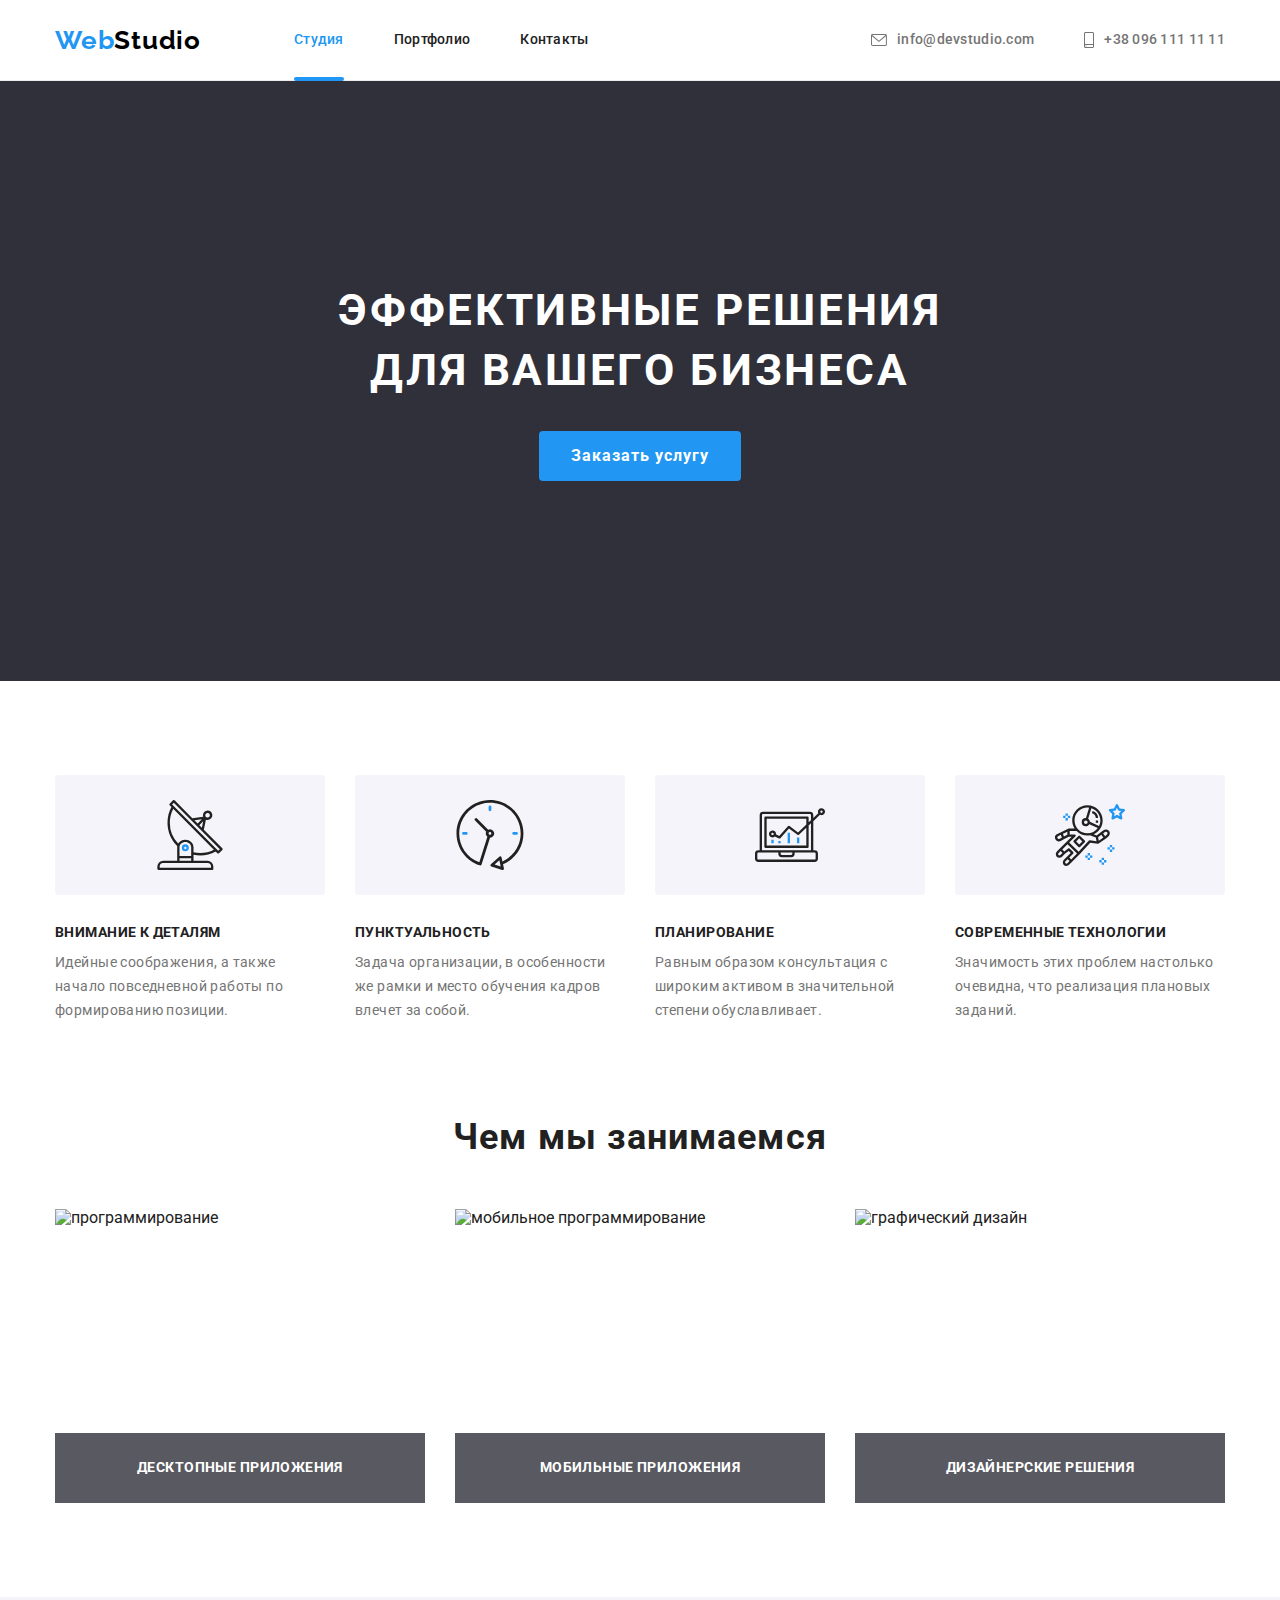
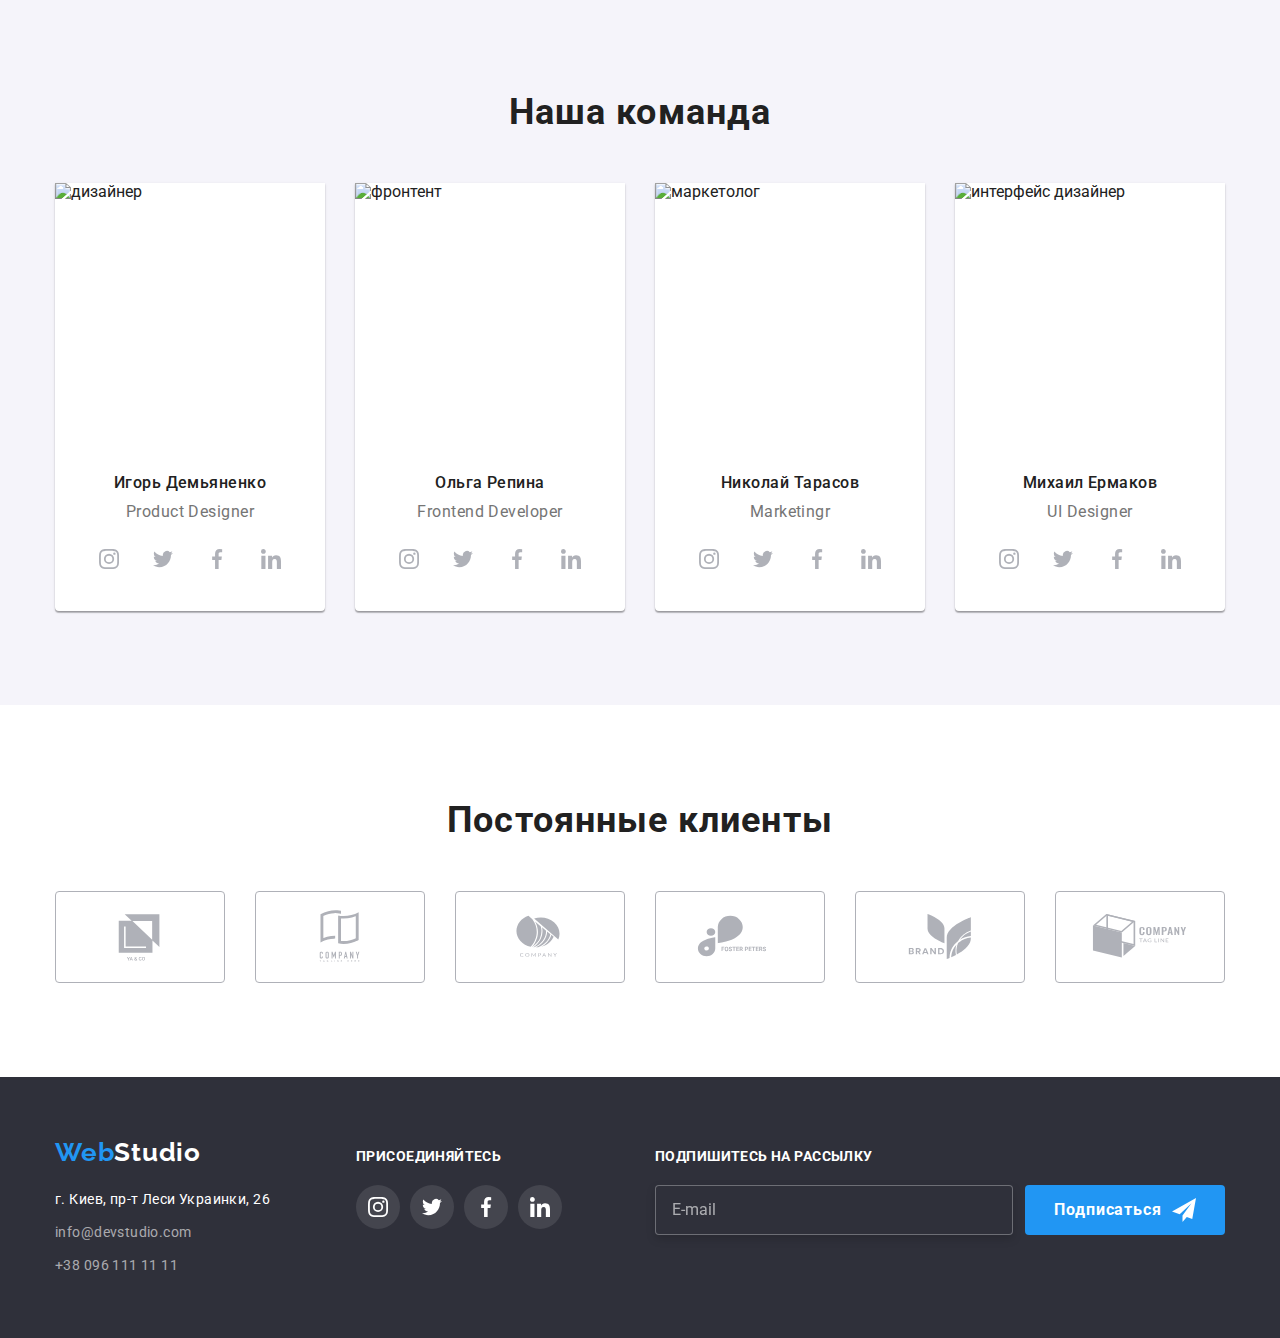
==== commit 774518c8: "commit" ====
--- a/index.html
+++ b/index.html
@@ -398,15 +398,13 @@
 
         <div class="footer-right">
           <p class="footer-right-title">Подпишитесь на рассылку</p>
-          <div class="footer-input">
             <form class="form-footer">
               <input type="email" class="form-input-footer" name="mail" id="" placeholder="E-mail" />
-            </form>
             <button class="button-footer" type="button">
               Подписаться
               <svg class="icon-footer"><use href="./images/icons.svg/symbol-defs.svg#icon-icon-send"></use></svg>
             </button>
-          </div>
+            </form>
         </div>
       </div>
     </footer>
@@ -454,6 +452,7 @@
 
           <button type="submit" class="button-form-main">Отправить</button>
         </form>
+        
         <button class="close-button" data-modal-close>
           <svg class="close-button-icon">
             <use href="./images/icons.svg/symbol-defs.svg#icon-close-black-18dp-2-1-1"></use>
--- a/css/styles.css
+++ b/css/styles.css
@@ -232,6 +232,7 @@
   background: rgba(0, 0, 0, 0.2);
 }
 .modal{
+  padding: 40px;
   position: absolute;
   top: 50%;
   left: 50%;
@@ -256,14 +257,17 @@
   align-items: center;
   justify-content: center;
 
-  
   border: 1px solid rgba(0, 0, 0, 0.1);
   background-color: var(--wite-bg-color);
+  transition: fill 250ms cubic-bezier(0.4, 0, 0.2, 1);
+}
+.close-button:hover,
+.close-button:focus{
+  fill : var(--accent-color);
 }
 .close-button-icon{
   width:18px;
   height: 18px;
-
 }
 .is-hidden{
   opacity: 0;
@@ -278,21 +282,23 @@
 line-height: 1.15;
 text-align: center;
 letter-spacing: 0.03em;
-margin-top: 40px;
 margin-bottom: 12px;
 }
 .form-main{
   width: 100%;
   margin-left: auto;
   margin-right: auto;
-  padding-left: 40px;
-  padding-right: 40px;
 }
 .form-field{
   position: relative;
   display: flex;
   flex-direction: column;
   margin-bottom: 10px;
+  transition: border color 250ms cubic-bezier(0.4, 0, 0.2, 1), fill 250ms cubic-bezier(0.4, 0, 0.2, 1);
+}
+
+.form-field:nth-child(4){
+  margin-bottom: 20px;
 }
 .input-form-main{
   margin: 0px;
@@ -302,9 +308,11 @@
   resize: none; 
   outline: none;
   color: rgba(117, 117, 117, 0.5);
+  transition: border-color 250ms cubic-bezier(0.4, 0, 0.2, 1);
 }
 .input-form-main:focus + .icon-input{
   fill: var(--accent-color);
+  transition: fill 250ms cubic-bezier(0.4, 0, 0.2, 1);
 }
 .input-form-main:focus{
   border-color: #2196F3;
@@ -326,6 +334,7 @@
   transform: translate(-50%);
   width: 18px;
   height: 18px;
+  transition: color 250ms cubic-bezier(0.4, 0, 0.2, 1);
 
 }
 .checkbox-tearms{
@@ -335,9 +344,10 @@
   display: inline-block;
   width: 15px;
   height: 15px;
-  border: 0.2px solid #212121;
+  border: 2px solid #212121;
   border-radius: 2px;
   margin-right: 7px;
+  transition: background-color 250ms cubic-bezier(0.4, 0, 0.2, 1);
 }
 
 .checkbox-tearms:checked + .tearms-checkbox{
@@ -357,7 +367,6 @@
 }
 .form-coment{
   height: 120px;
-  margin-bottom: 10px;
 }
 .tearms{
   margin-bottom: 30px;
@@ -766,6 +775,9 @@
   padding-bottom: 60px;  
   background-color: var(--background-color);
 }
+.footer-left{
+  flex-grow: 1;
+}
 .logo-footer {
   display: block;
   margin-bottom: 20px;
@@ -813,6 +825,9 @@
 }
 .social-item-footer{
   margin-right: 10px;
+}
+.social-item-footer:nth-child(4){
+  margin-right: 0px;
 }
 .social-link-footer{
   height: 44px;
@@ -852,9 +867,6 @@
 }
 
 .form-footer{
-  position: relative;
-}
-.footer-input{ 
   display: flex;
   margin-top: 20px;
 }
@@ -871,6 +883,7 @@
 
   background-color:var(--background-color);
   color: rgba(255, 255, 255, 0.6);
+  transition: border-color 250ms cubic-bezier(0.4, 0, 0.2, 1);
 }
 .form-input-footer::placeholder{
   color: rgba(255, 255, 255, 0.6);;
@@ -878,7 +891,6 @@
 .button-footer{
     margin-left: 12px;
     border-radius: 4px;
-    padding: 10px 32px;
     height: 50px;
     width: 200px;
     border: transparent;
